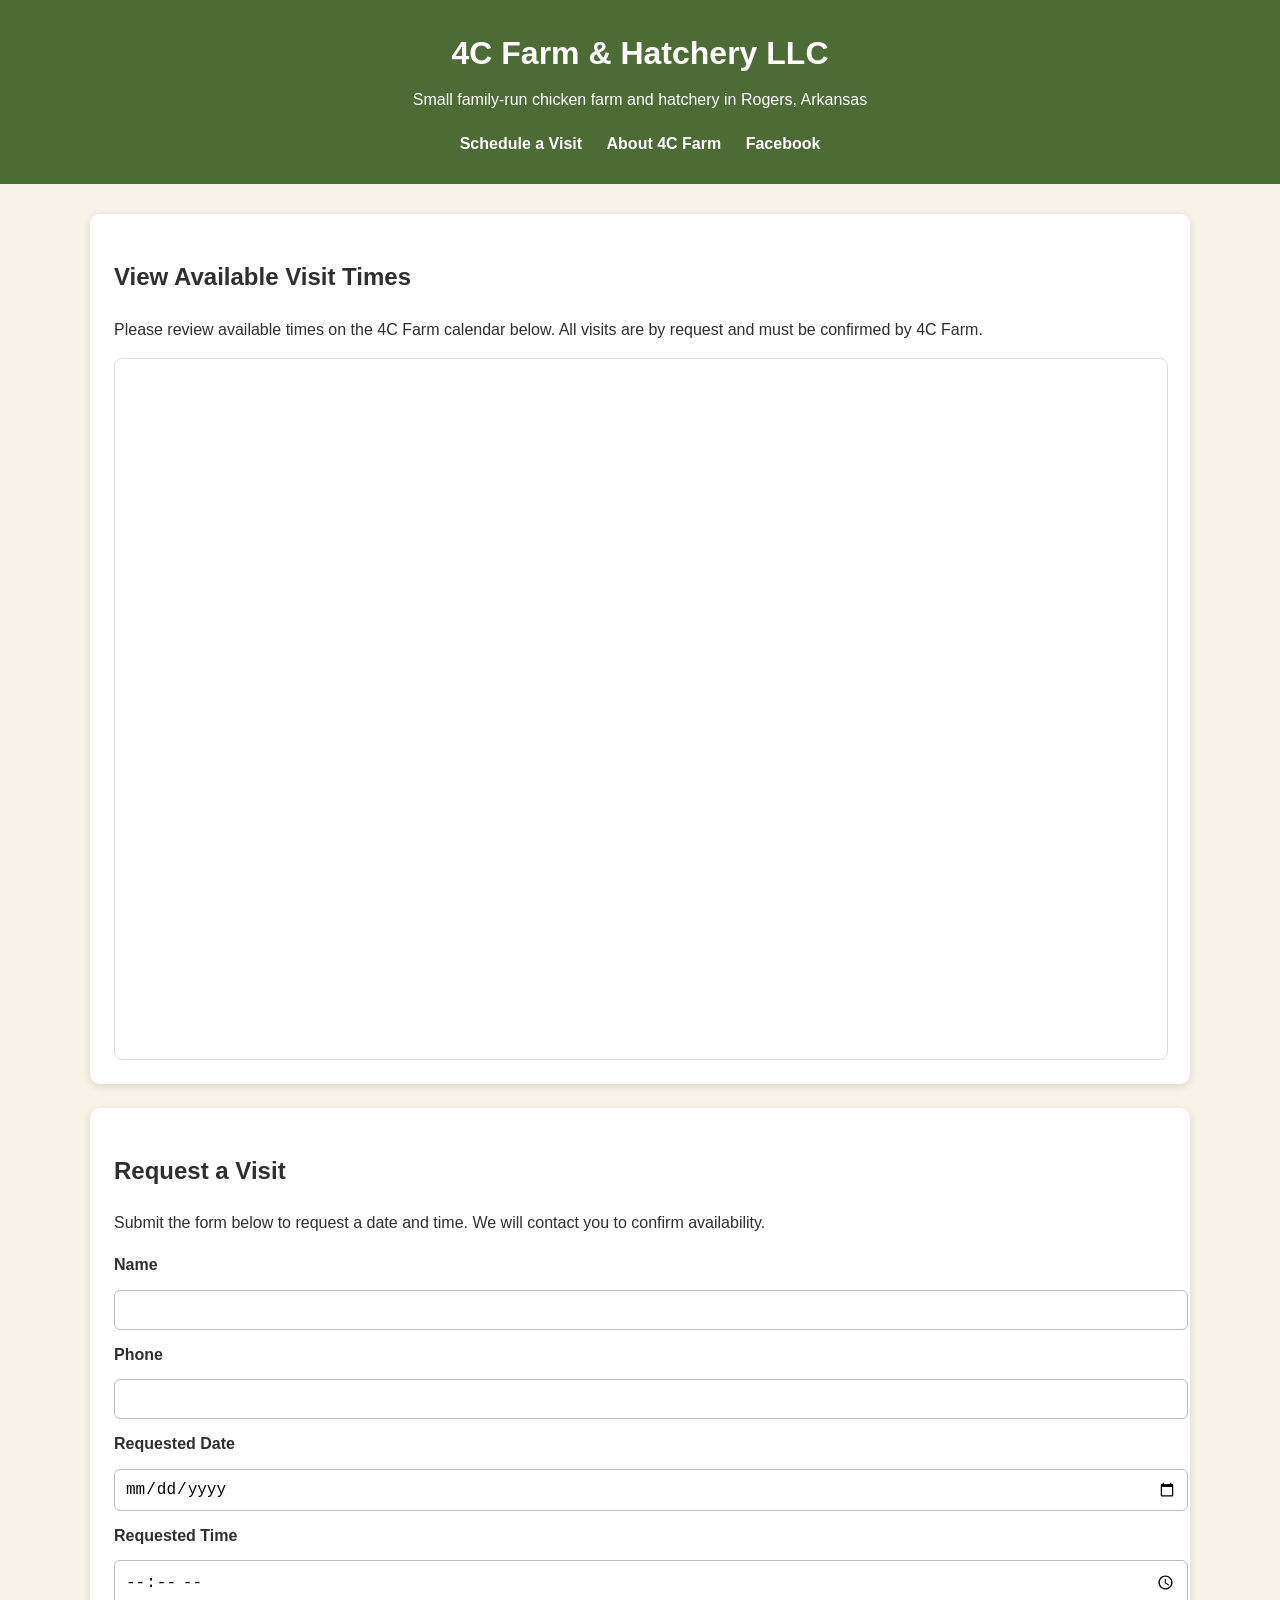
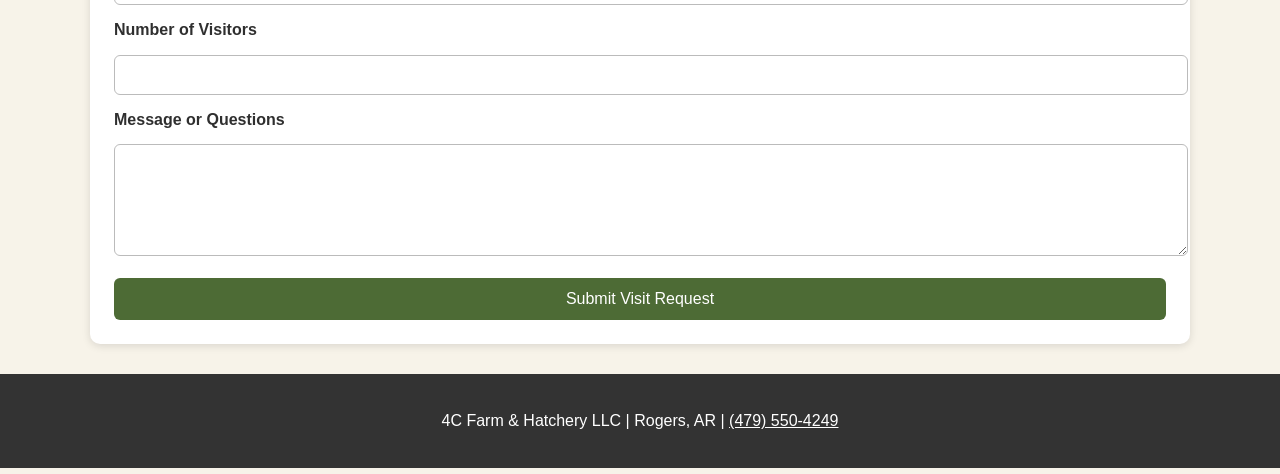
==== Index.html @ 1cd1c498 "Comment out payment section in Index.html Comment out the payment section in the HTML file." ====
<!DOCTYPE html>
<html lang="en">
<head>
  <meta charset="UTF-8" />
  <meta name="viewport" content="width=device-width, initial-scale=1.0" />
  <title>Schedule a Visit | 4C Farm & Hatchery LLC</title>
  <link rel="stylesheet" href="styles.css" />
</head>
<body>

<header class="site-header">
  <h1>4C Farm & Hatchery LLC</h1>
  <p>Small family-run chicken farm and hatchery in Rogers, Arkansas</p>

  <nav>
    <a href="index.html">Schedule a Visit</a>
    <a href="about.html">About 4C Farm</a>
    <a href="https://www.facebook.com/profile.php?id=61577346003231" target="_blank">Facebook</a>
  </nav>
</header>

<main class="container">

  <section class="card">
    <h2>View Available Visit Times</h2>
    <p>Please review available times on the 4C Farm calendar below. All visits are by request and must be confirmed by 4C Farm.</p>

    <div class="calendar-box">
      

<iframe src="https://calendar.google.com/calendar/embed?src=daba4cca7d39575c05f68df10c27f1728b2e0ca44b19352ad8dbfd04c2e49901%40group.calendar.google.com&ctz=America%2FChicago" style="border: 0" width="800" height="600" frameborder="0" scrolling="no"></iframe>

    </div>
  </section>

  <section class="card">
    <h2>Request a Visit</h2>
    <p>Submit the form below to request a date and time. We will contact you to confirm availability.</p>

    <form name="visit-request" method="POST" data-netlify="true" action="thanks.html">
      <input type="hidden" name="form-name" value="visit-request" />

      <label for="name">Name</label>
      <input type="text" id="name" name="name" required />

      <label for="phone">Phone</label>
      <input type="tel" id="phone" name="phone" />

      <label for="date">Requested Date</label>
      <input type="date" id="date" name="requested-date" required />

      <label for="time">Requested Time</label>
      <input type="time" id="time" name="requested-time" required />

      <label for="visitors">Number of Visitors</label>
      <input type="number" id="visitors" name="number-of-visitors" min="1" />

      <label for="message">Message or Questions</label>
      <textarea id="message" name="message" rows="5"></textarea>

      <button type="submit">Submit Visit Request</button>
    </form>
  </section>

    <!-- <section class="card payment-section">
    <h2>Cash App Payment</h2>
    <p>Scan the QR code below to submit payment after your visit time has been confirmed.</p>

     <div class="qr-placeholder">
      <p>Cash App QR Code Placeholder</p>
      <p>Replace this box later with your QR code image.</p>
    </div>
   </section> -->


</main>

<footer>
  <p>4C Farm & Hatchery LLC | Rogers, AR | <a href="tel:14795504249">(479) 550-4249</a></p>
</footer>

</body>
</html>
---- styles.css ----
body {
  margin: 0;
  font-family: Arial, sans-serif;
  background: #f7f3e9;
  color: #2f2f2f;
  line-height: 1.6;
}

.site-header {
  background: #4d6b35;
  color: white;
  text-align: center;
  padding: 28px 16px;
}

.site-header h1 {
  margin: 0;
  font-size: 2rem;
}

.site-header p {
  margin: 8px 0 18px;
}

nav a {
  color: white;
  text-decoration: none;
  margin: 0 10px;
  font-weight: bold;
}

nav a:hover {
  text-decoration: underline;
}

.container {
  width: 92%;
  max-width: 1100px;
  margin: 30px auto;
}

.card {
  background: white;
  padding: 24px;
  margin-bottom: 24px;
  border-radius: 10px;
  box-shadow: 0 2px 8px rgba(0,0,0,0.12);
}

.calendar-box {
  width: 100%;
  height: 700px;
  border: 1px solid #ddd;
  border-radius: 8px;
  overflow: hidden;
}

.calendar-box iframe {
  width: 100%;
  height: 100%;
}

form {
  display: grid;
  gap: 12px;
}

label {
  font-weight: bold;
}

input,
textarea {
  width: 100%;
  padding: 10px;
  border: 1px solid #bbb;
  border-radius: 6px;
  font-size: 1rem;
}

button,
.button-link {
  display: inline-block;
  background: #4d6b35;
  color: white;
  padding: 12px 18px;
  border: none;
  border-radius: 6px;
  font-size: 1rem;
  text-decoration: none;
  cursor: pointer;
  margin-top: 10px;
}

button:hover,
.button-link:hover {
  background: #3c5329;
}

.payment-section {
  text-align: center;
}

.qr-placeholder {
  width: 260px;
  height: 260px;
  margin: 20px auto;
  border: 3px dashed #999;
  border-radius: 8px;
  display: flex;
  flex-direction: column;
  justify-content: center;
  background: #fafafa;
  color: #555;
}

footer {
  text-align: center;
  background: #333;
  color: white;
  padding: 18px;
}

footer a {
  color: white;
}

@media (max-width: 700px) {
  nav a {
    display: block;
    margin: 8px 0;
  }

  .calendar-box {
    height: 600px;
  }
}
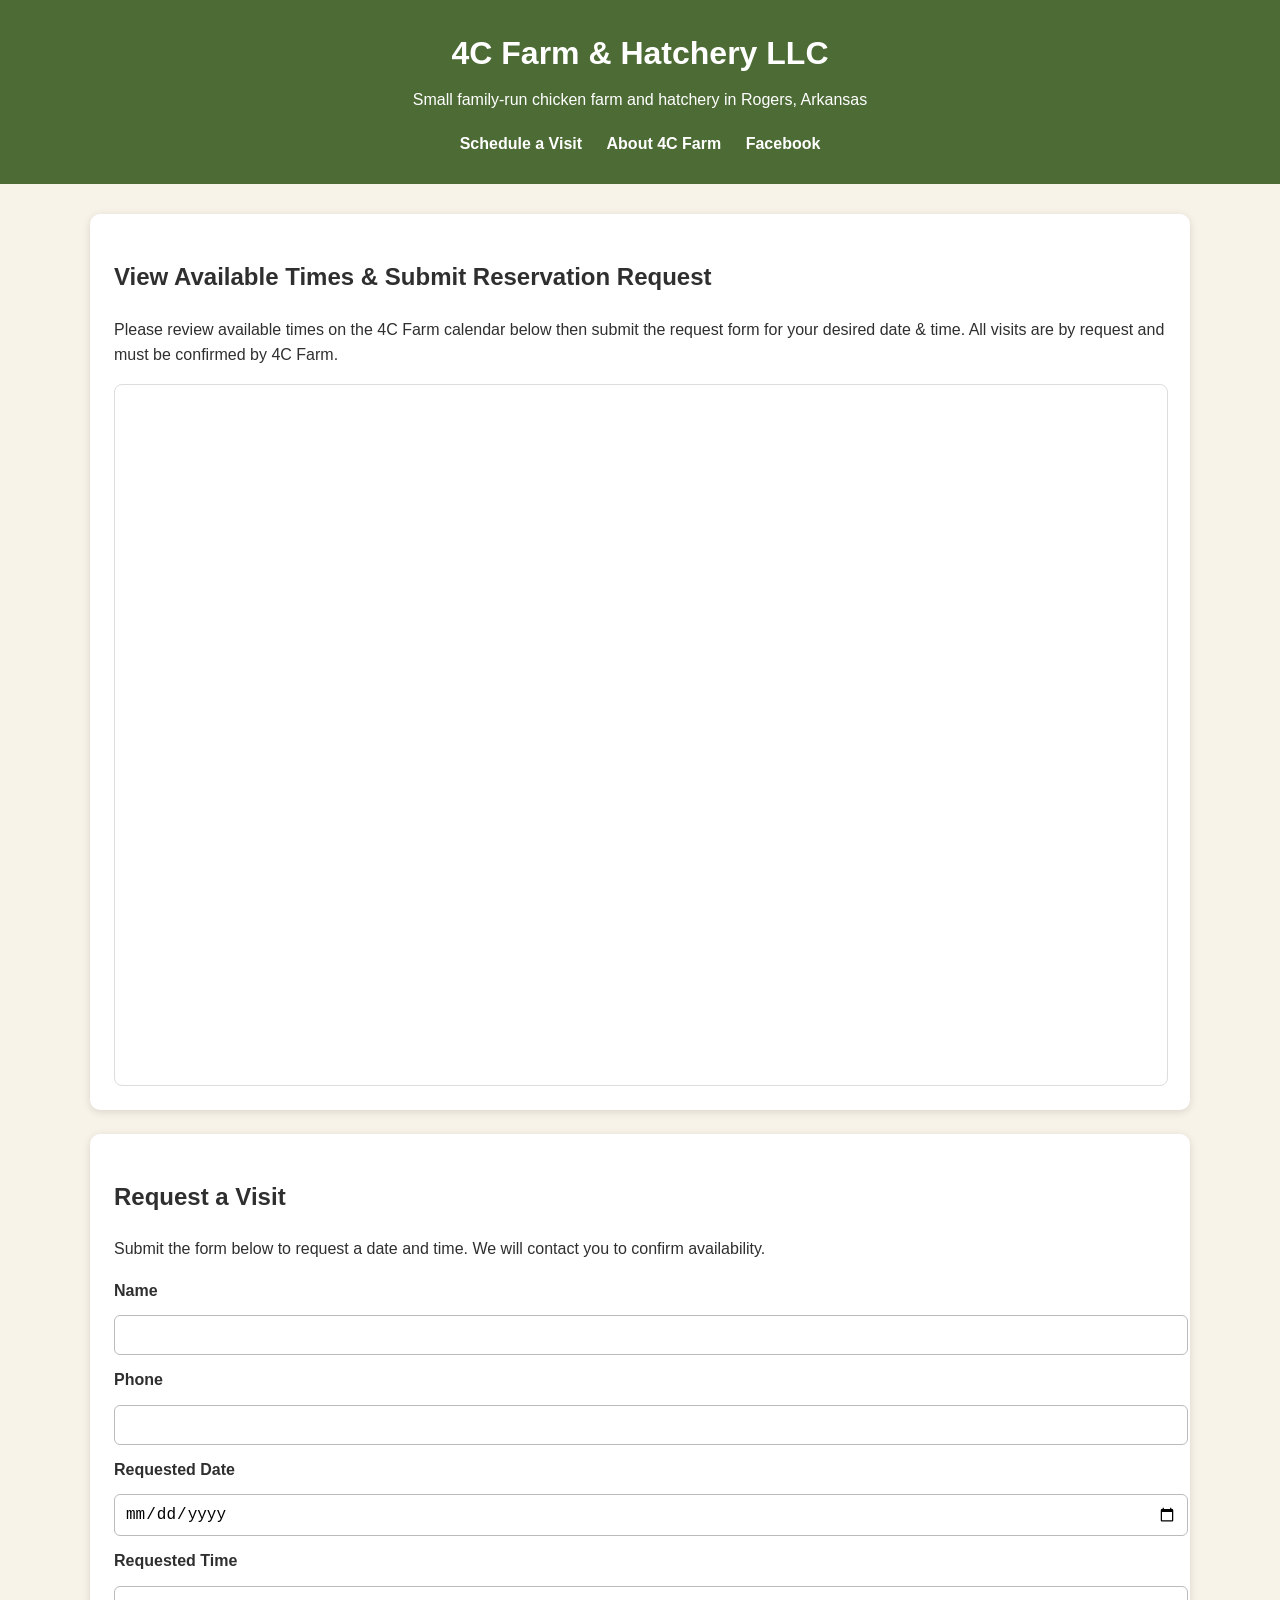
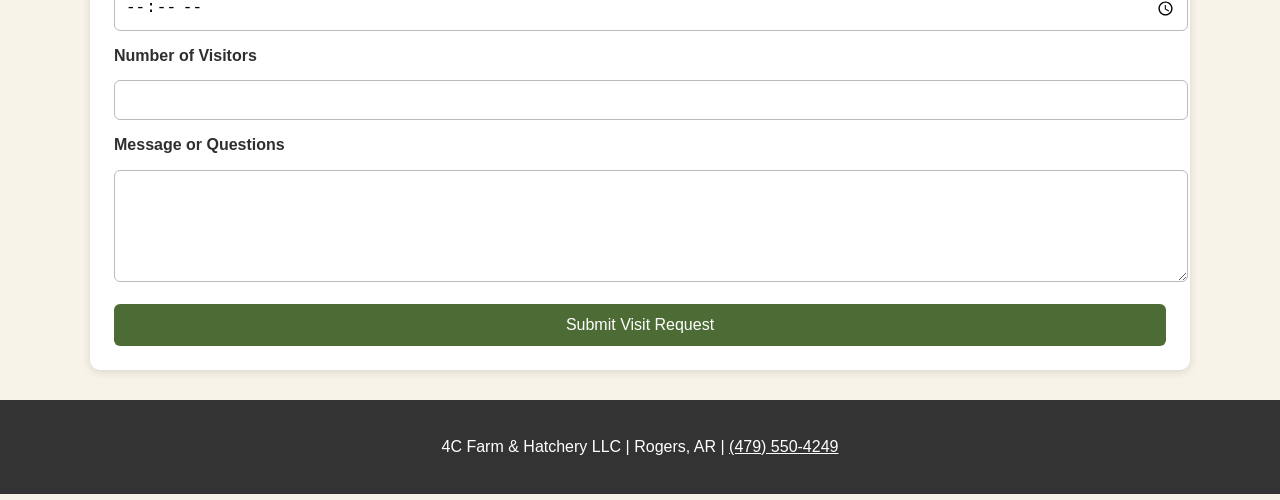
==== commit 89fd00b5: "Update heading and description for visit times" ====
--- a/Index.html
+++ b/Index.html
@@ -22,8 +22,8 @@
 <main class="container">
 
   <section class="card">
-    <h2>View Available Visit Times</h2>
-    <p>Please review available times on the 4C Farm calendar below. All visits are by request and must be confirmed by 4C Farm.</p>
+    <h2>View Available Times & Submit Reservation Request</h2>
+    <p>Please review available times on the 4C Farm calendar below then submit the request form for your desired date & time.  All visits are by request and must be confirmed by 4C Farm.</p>
 
     <div class="calendar-box">
       
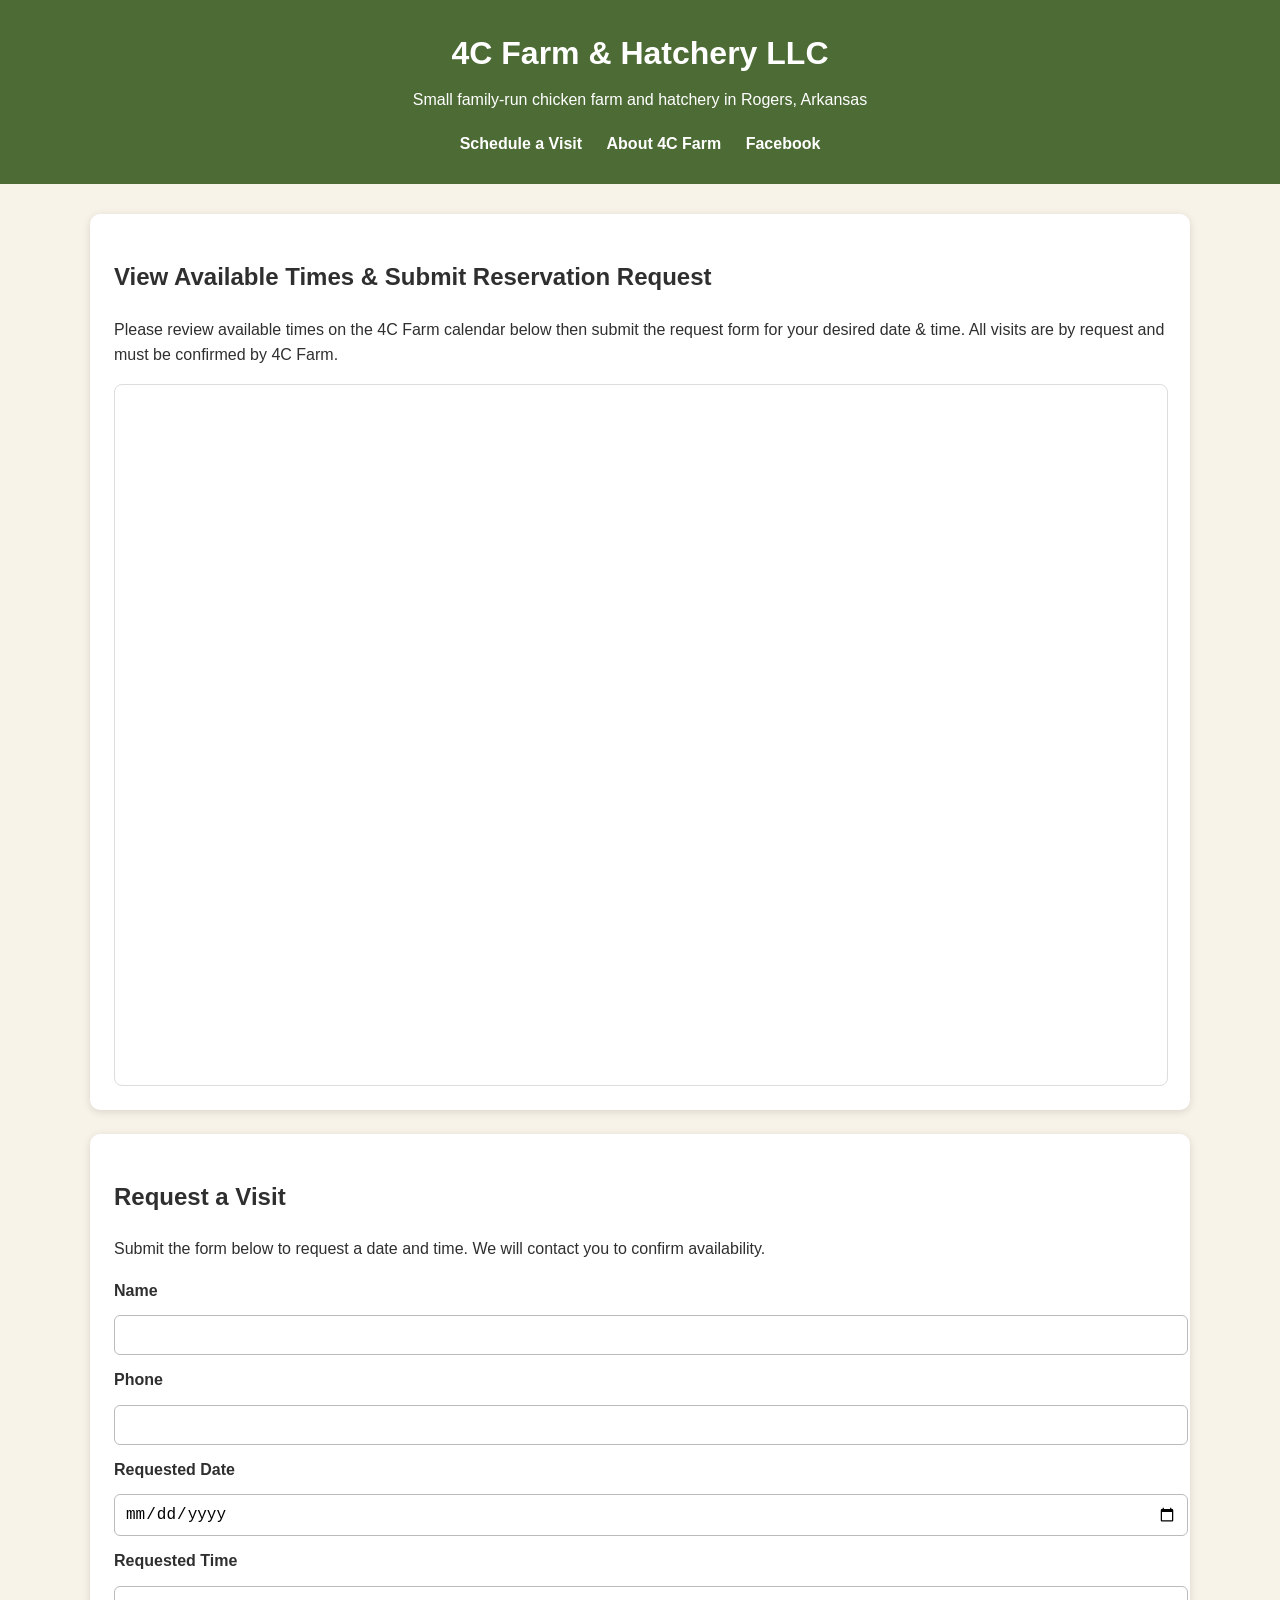
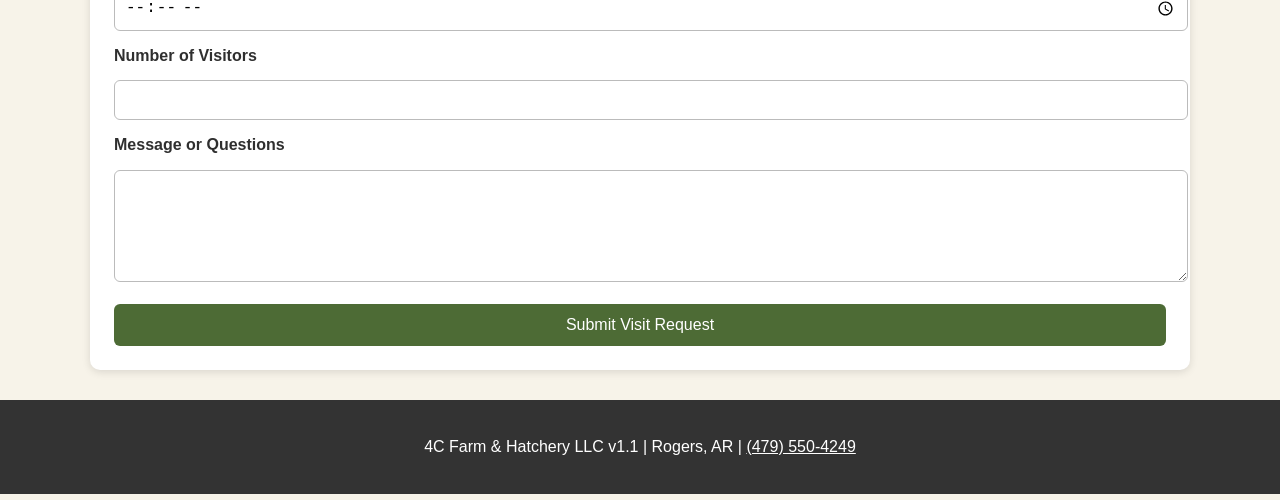
==== commit 057f22c3: "Update footer with version number" ====
--- a/Index.html
+++ b/Index.html
@@ -76,7 +76,7 @@
 </main>
 
 <footer>
-  <p>4C Farm & Hatchery LLC | Rogers, AR | <a href="tel:14795504249">(479) 550-4249</a></p>
+  <p>4C Farm & Hatchery LLC v1.1 | Rogers, AR | <a href="tel:14795504249">(479) 550-4249</a></p>
 </footer>
 
 </body>
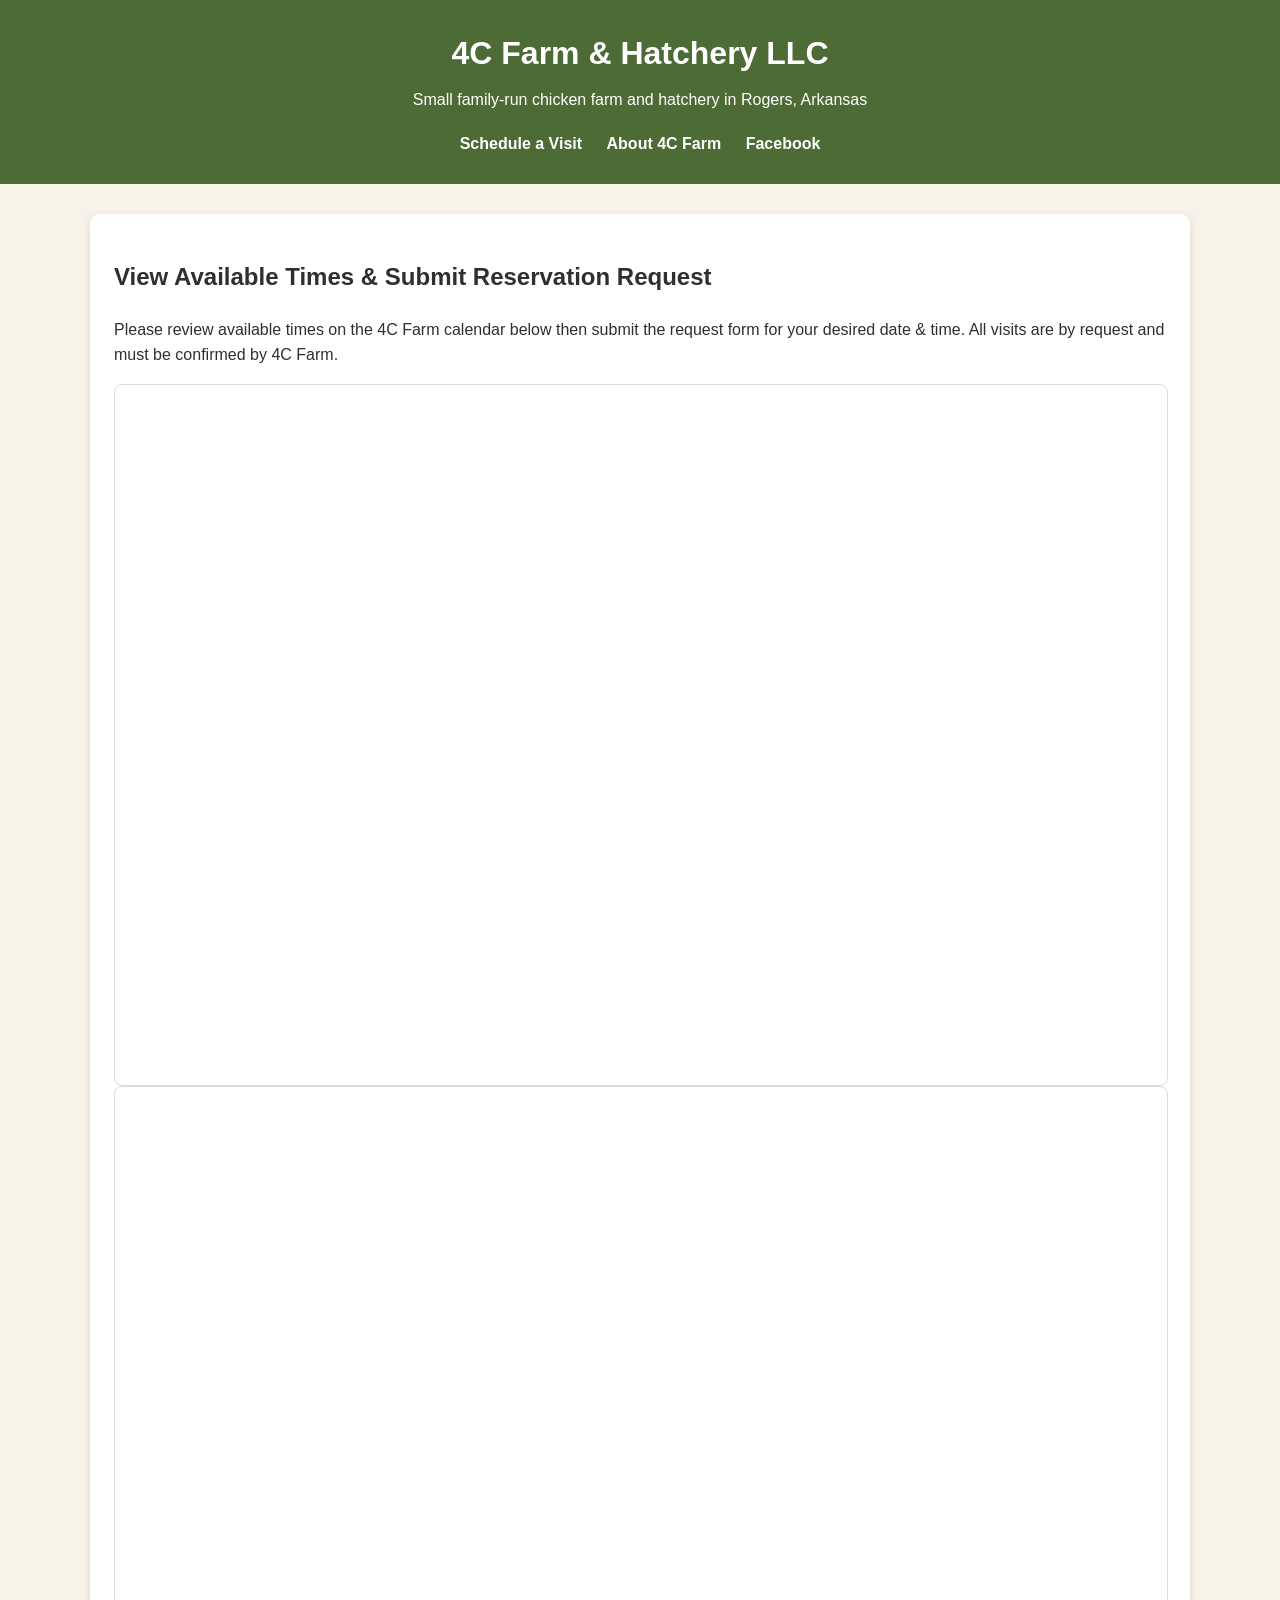
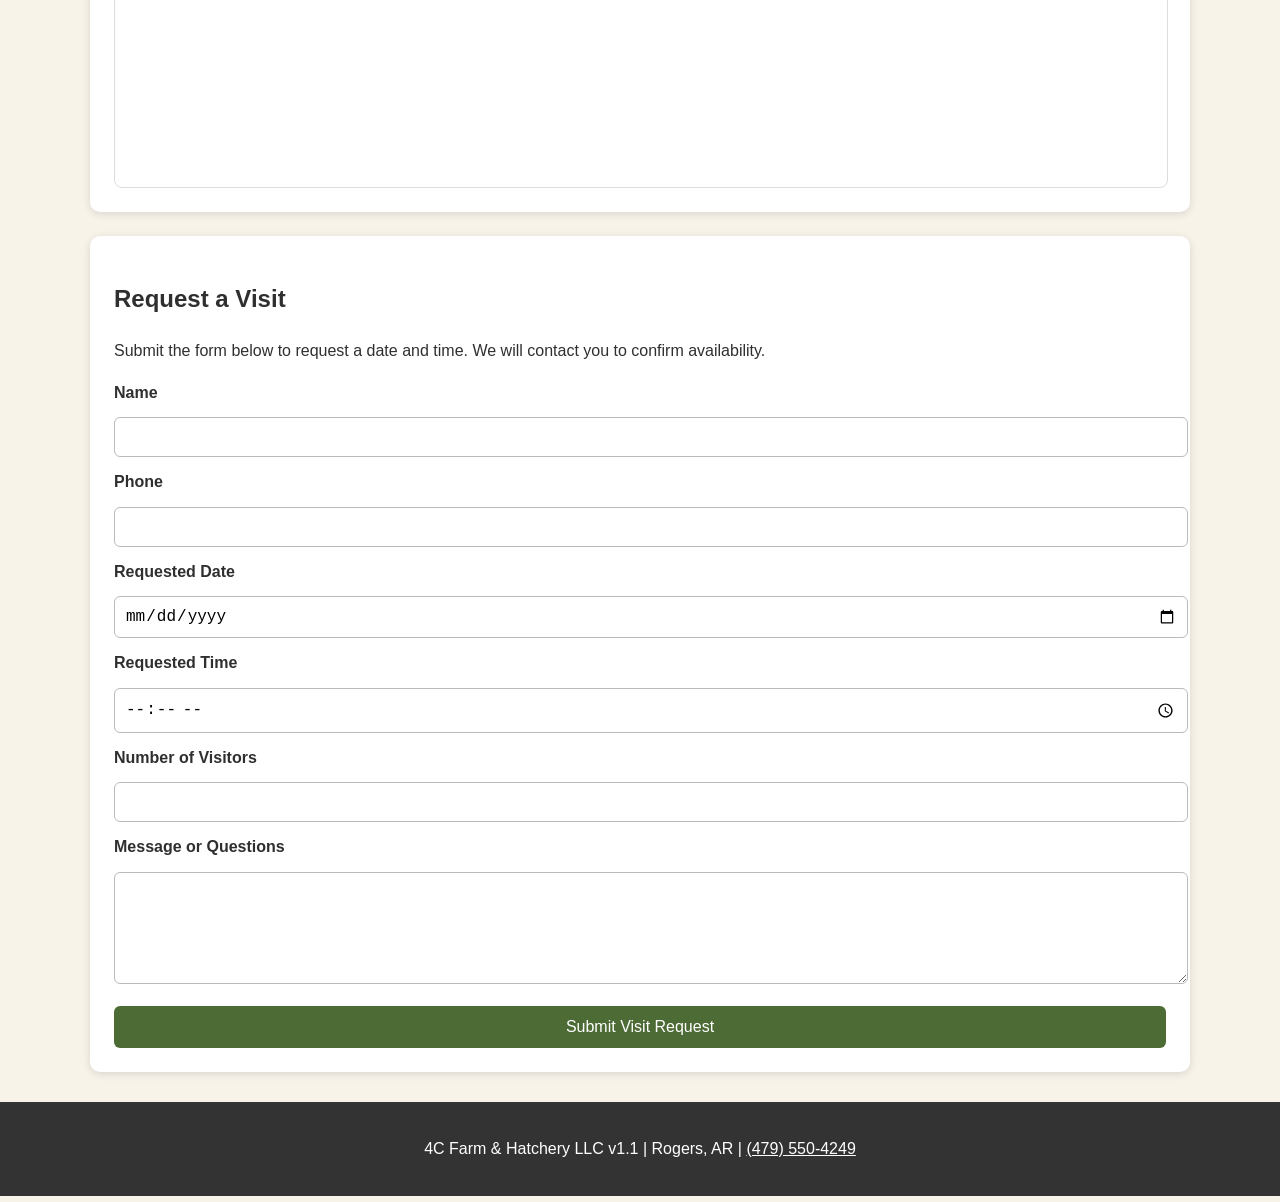
==== commit ed99e2e8: "mobile presentation" ====
--- a/Index.html
+++ b/Index.html
@@ -27,10 +27,25 @@
 
     <div class="calendar-box">
       
-
-<iframe src="https://calendar.google.com/calendar/embed?src=daba4cca7d39575c05f68df10c27f1728b2e0ca44b19352ad8dbfd04c2e49901%40group.calendar.google.com&ctz=America%2FChicago" style="border: 0" width="800" height="600" frameborder="0" scrolling="no"></iframe>
+    <iframe
+      src="https://calendar.google.com/calendar/embed?src=daba4cca7d39575c05f68df10c27f1728b2e0ca44b19352ad8dbfd04c2e49901%40group.calendar.google.com&ctz=America%2FChicago&mode=WEEK"
+      title="4C Farm Calendar - Week View"
+      frameborder="0"
+      scrolling="no">
+  </iframe>
 
     </div>
+
+
+
+    <div class="calendar-box calendar-mobile">
+    <iframe
+        src="https://calendar.google.com/calendar/embed?src=daba4cca7d39575c05f68df10c27f1728b2e0ca44b19352ad8dbfd04c2e49901%40group.calendar.google.com&ctz=America%2FChicago&mode=AGENDA"
+        title="4C Farm Calendar - Mobile Agenda View"
+        frameborder="0"
+        scrolling="no">
+    </iframe>
+</div>
   </section>
 
   <section class="card">
--- a/styles.css
+++ b/styles.css
@@ -122,16 +122,24 @@
 }
 
 footer a {
-  color: white;
+  color: white;.calendar-mobile {
+    display: none;
+  }
+  
+  @media (max-width: 700px) {
+    nav a {
+      display: block;
+      margin: 8px 0;
+    }
+  
+    .calendar-desktop {
+      display: none;
+    }
+  
+    .calendar-mobile {
+      display: block;
+      height: 750px;
+    }
+  }
 }
 
-@media (max-width: 700px) {
-  nav a {
-    display: block;
-    margin: 8px 0;
-  }
-
-  .calendar-box {
-    height: 600px;
-  }
-}
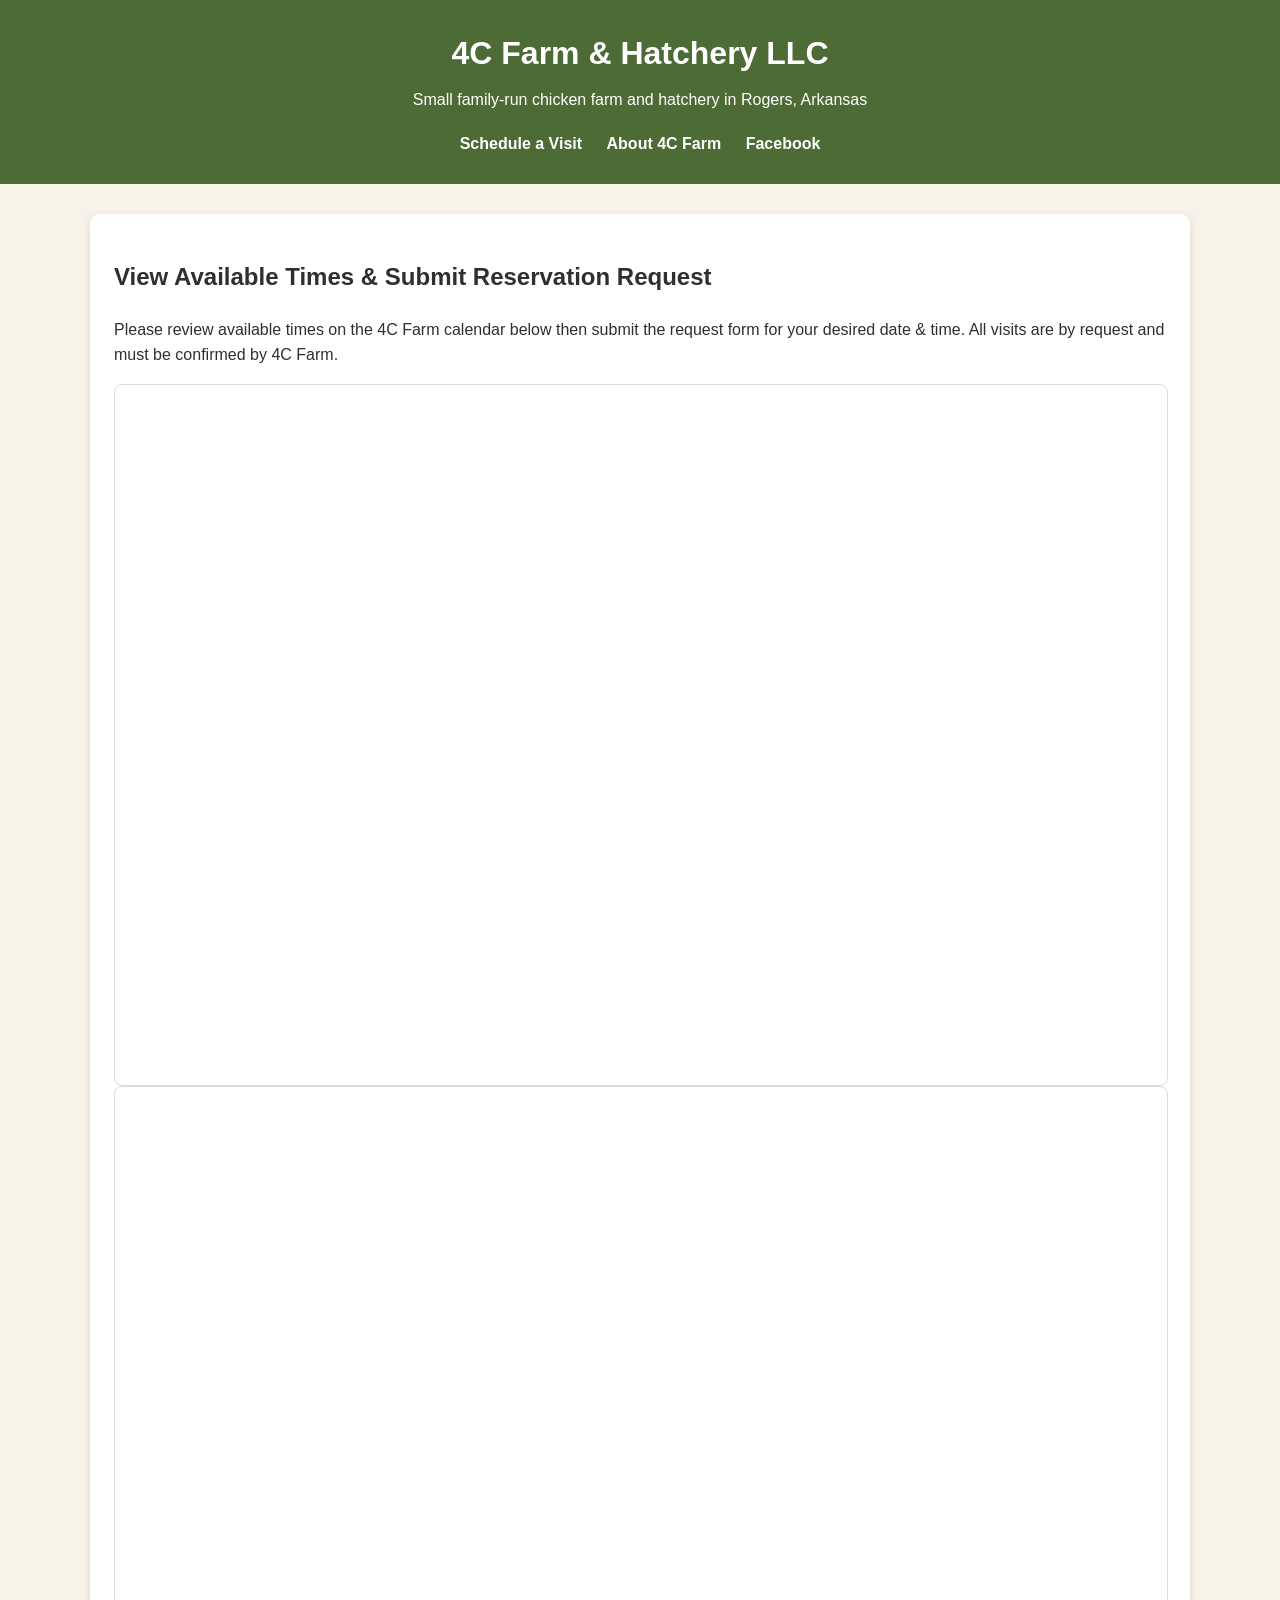
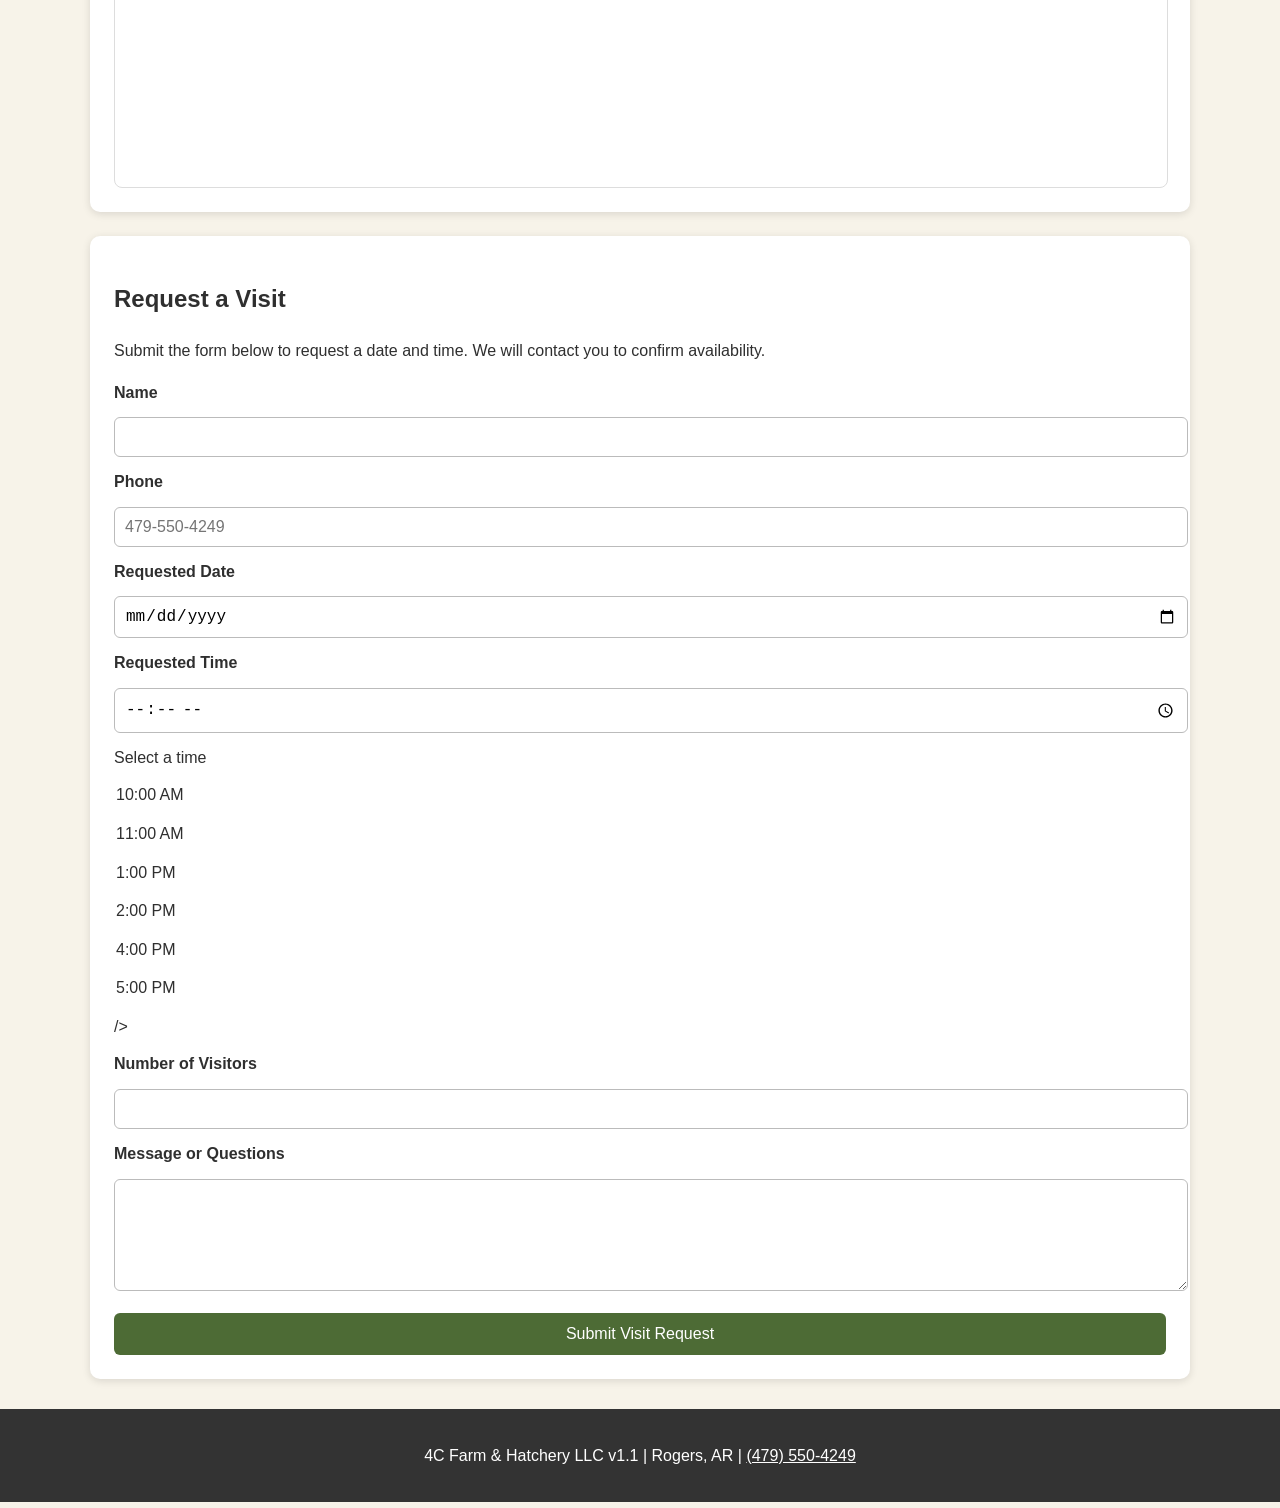
==== commit 027e5506: "update phone and time format" ====
--- a/Index.html
+++ b/Index.html
@@ -59,13 +59,25 @@
       <input type="text" id="name" name="name" required />
 
       <label for="phone">Phone</label>
-      <input type="tel" id="phone" name="phone" />
+      <input type="tel" id="phone" name="phone" 
+      placeholder="479-550-4249"
+      pattern="[0-9]{3}-[0-9]{3}-[0-9]{4}"
+      title="Enter phone number as 479-550-4249"/>
 
       <label for="date">Requested Date</label>
       <input type="date" id="date" name="requested-date" required />
 
       <label for="time">Requested Time</label>
-      <input type="time" id="time" name="requested-time" required />
+      <input type="time" id="time" name="requested-time" required 
+       <option value="">Select a time</option>
+        <option value="10:00 AM">10:00 AM</option>
+        <option value="11:00 AM">11:00 AM</option>
+        <option value="1:00 PM">1:00 PM</option>
+        <option value="2:00 PM">2:00 PM</option>
+        <option value="4:00 PM">4:00 PM</option>
+        <option value="5:00 PM">5:00 PM</option>
+      
+      />
 
       <label for="visitors">Number of Visitors</label>
       <input type="number" id="visitors" name="number-of-visitors" min="1" />
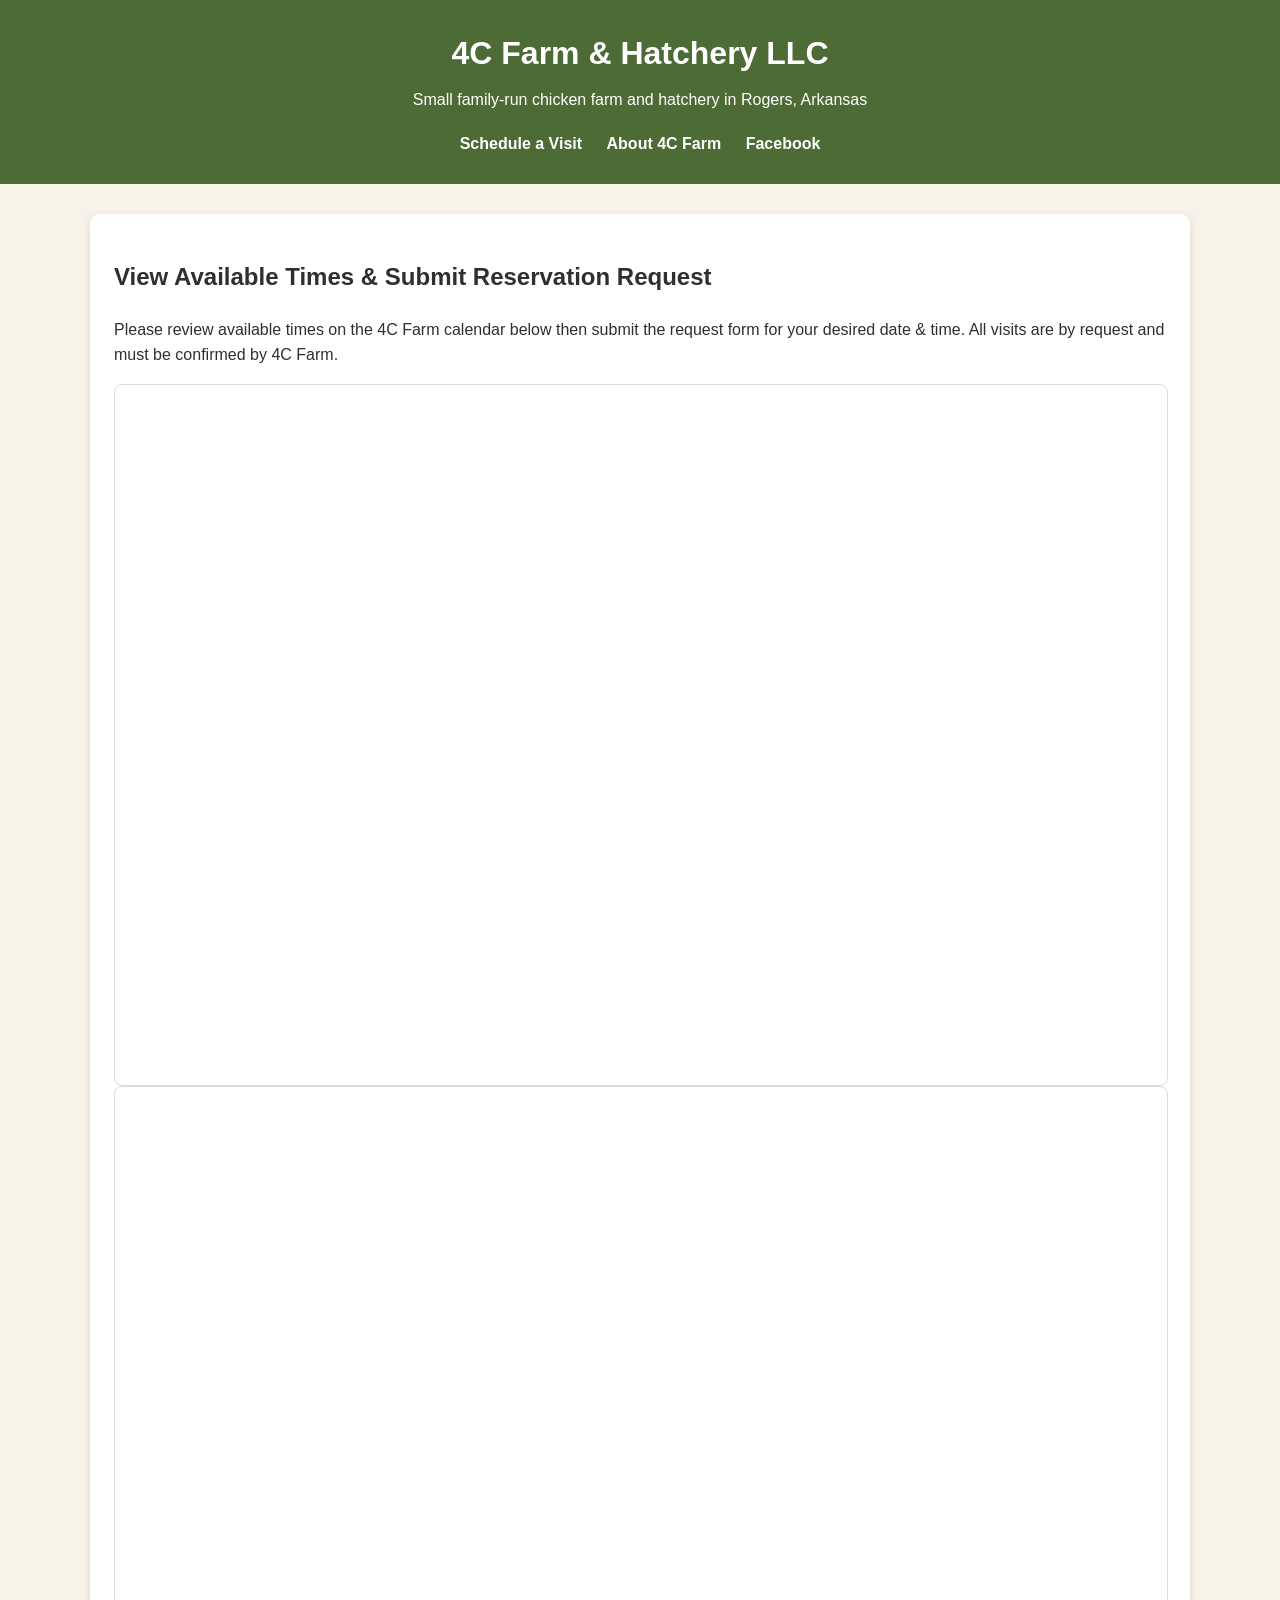
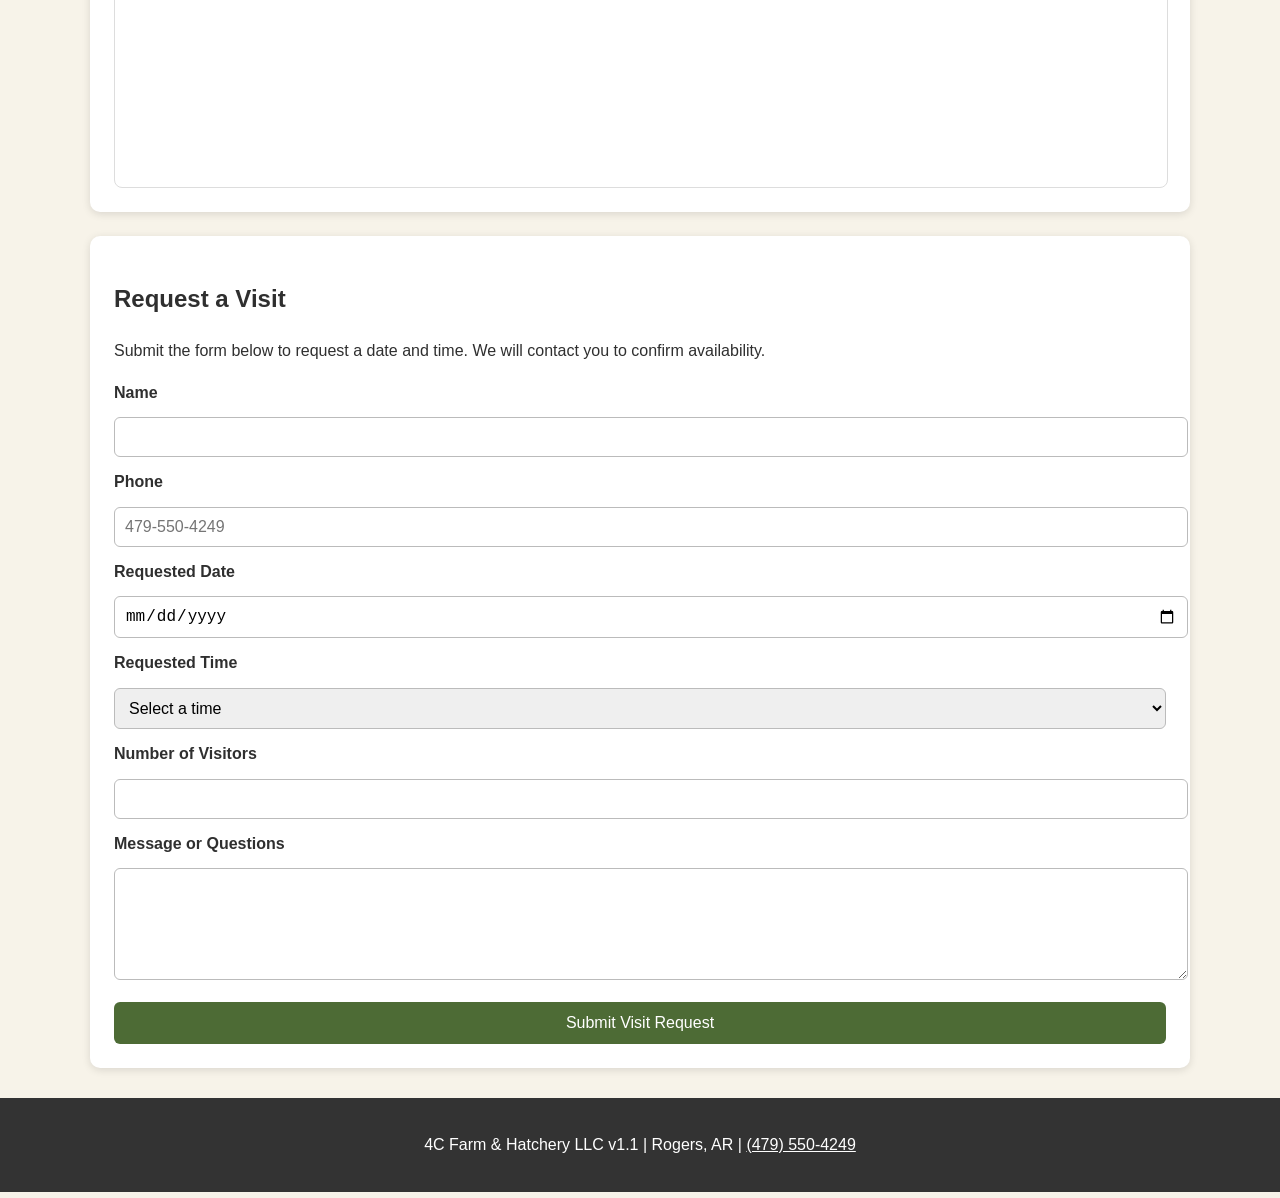
==== commit eb2e6d79: "time format" ====
--- a/Index.html
+++ b/Index.html
@@ -68,17 +68,20 @@
       <input type="date" id="date" name="requested-date" required />
 
       <label for="time">Requested Time</label>
-      <input type="time" id="time" name="requested-time" required 
-       <option value="">Select a time</option>
-        <option value="10:00 AM">10:00 AM</option>
-        <option value="11:00 AM">11:00 AM</option>
-        <option value="1:00 PM">1:00 PM</option>
-        <option value="2:00 PM">2:00 PM</option>
-        <option value="4:00 PM">4:00 PM</option>
-        <option value="5:00 PM">5:00 PM</option>
       
-      />
-
+      <select id="time" name="requested-time" required>
+            <option value="">Select a time</option>
+            <option value="9:00 AM">9:00 AM</option>
+            <option value="10:00 AM">10:00 AM</option>
+            <option value="11:00 AM">11:00 AM</option>
+            <option value="12:00 PM">12:00 PM</option>
+            <option value="1:00 PM">1:00 PM</option>
+            <option value="2:00 PM">2:00 PM</option>
+            <option value="3:00 PM">3:00 PM</option>
+            <option value="4:00 PM">4:00 PM</option>
+            <option value="5:00 PM">5:00 PM</option>
+          </select>
+      
       <label for="visitors">Number of Visitors</label>
       <input type="number" id="visitors" name="number-of-visitors" min="1" />
 
--- a/styles.css
+++ b/styles.css
@@ -70,7 +70,8 @@
 }
 
 input,
-textarea {
+textarea,
+select {
   width: 100%;
   padding: 10px;
   border: 1px solid #bbb;
